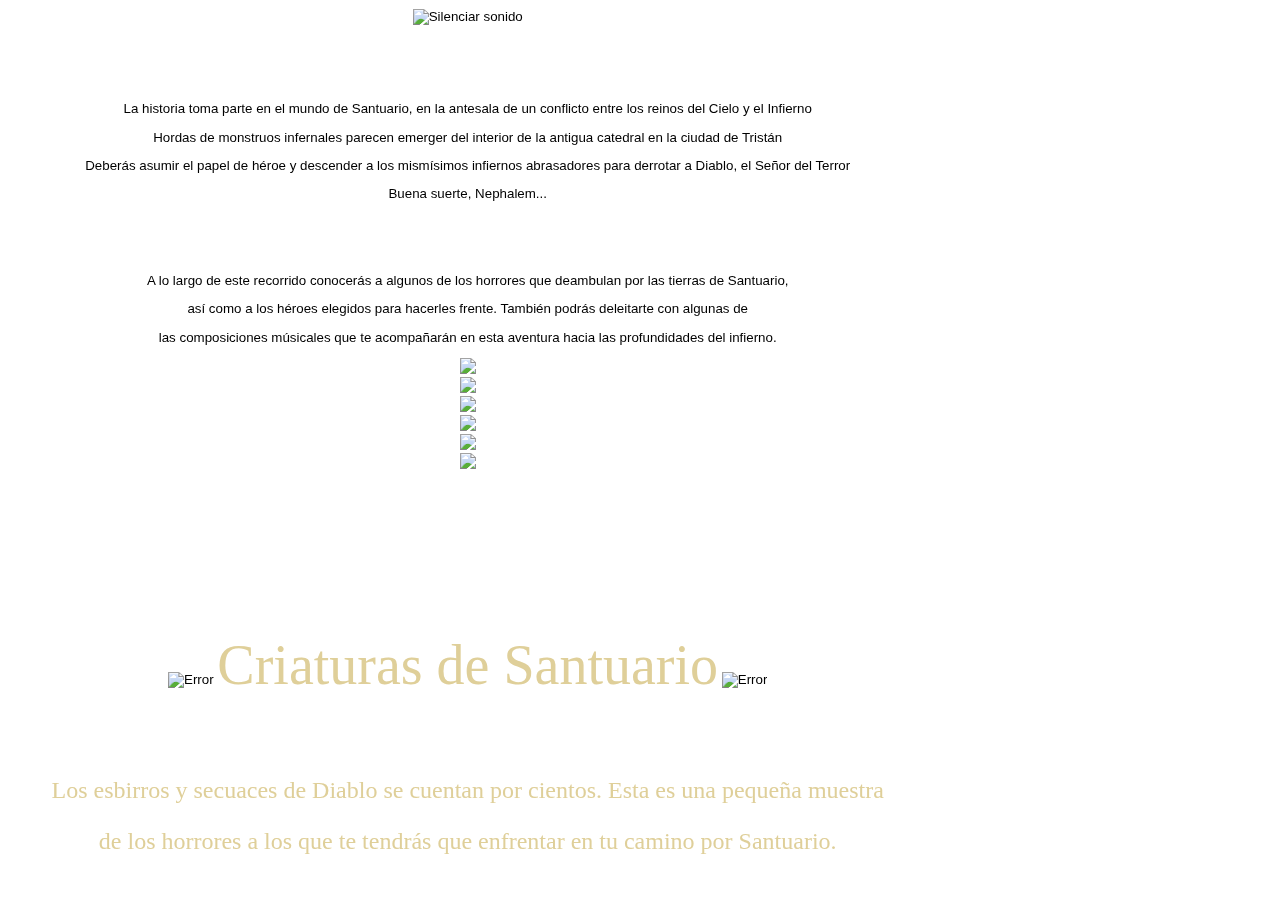
==== tristam.html @ ff0e51da "✨ feature: add main HTML files" ====
<!DOCTYPE html>
<html lang="en">
<head>
	<meta charset="UTF-8">
	<title>Diablo HTML - Tristán</title>
	
	<!--Estilos generales-->
	<link rel="stylesheet" href="css/estilos_generales.css">

	<!--CSS fondo-->
	<link rel="stylesheet" href="css/fondo.css">

	<!--CSS animaciones-->
	<link rel="stylesheet" href="css/animaciones.css">

	<!--Favicon-->
	<link rel="shortcut icon" href="resource/favicon/favicon.ico" type="image/x-icon">
	<link rel="icon" href="resource/favicon/favicon.ico" type="image/x-icon">

	<!--JQuery y JS-->
	<script type="text/javascript" src="lib/jquery-3.2.1.min.js"></script>
	<script type="text/javascript" src="js/controles-musica.js"></script>
</head>
<body>

	<div class="contenedor-tristam"> <!--Div contenedor del cuerpo de la web, fondo-->
		<!--Parar musica de fondo-->
		<button style="background: none; border: none; position: fixed" id="boton_sonido"><img src="resource/img/png/mute.png" height="32px" width="32px" alt="Silenciar sonido"/>

		<div align="center" style="margin: 0 auto">
			<div style="display: inline-block;">
				<div style="display: inline-block; margin-top: 3rem">
					<img src="resource/img/gif/llamas.gif" alt="">
				</div>

				<p class="texto-general textoDesvanecer" style="animation-delay: -0.1s">La historia toma parte en el mundo de Santuario, en la antesala de un conflicto entre los reinos del Cielo y el Infierno</p>
				<p class="texto-general textoDesvanecer" style="animation-delay: -0.2s">Hordas de monstruos infernales parecen emerger del interior de la antigua catedral en la ciudad de Tristán</p>
				<p class="texto-general textoDesvanecer" style="animation-delay: -0.3s">Deberás asumir el papel de héroe y descender a los mismísimos infiernos abrasadores para derrotar a Diablo, el Señor del Terror</p>
				<p class="texto-general textoDesvanecer" style="animation-delay: -0.4s">Buena suerte, Nephalem...</p>

				<br><br><br>

				<p class="texto-general textoDesvanecer" style="animation-delay: -1s">A lo largo de este recorrido conocerás a algunos de los horrores que deambulan por las tierras de Santuario,</p>
				<p class="texto-general textoDesvanecer" style="animation-delay: -1s">así como a los héroes elegidos para hacerles frente. También podrás deleitarte con algunas de </p>
				<p class="texto-general textoDesvanecer" style="animation-delay: -1s">las composiciones músicales que te acompañarán en esta aventura hacia las profundidades del infierno.</p>

			</div>
		</div>

		<!--Cajón de monstruos introducción-->
		<div class="cajon-monstruos" align="center" style="margin: 0 auto;">

			<div class="div-monstruo">
				<!--<img class="static-gif" src="resource/img/png/monsters/19.png">-->
				<img class="gif" src="resource/img/gif/monsters/5.gif">
			</div>

			<div class="div-monstruo">
				<!--<img class="static-gif" src="resource/img/png/monsters/1.png">-->
				<img class="gif" src="resource/img/gif/monsters/8.gif">
			</div>

			<div class="div-monstruo">
				<!--<img class="static-gif" src="resource/img/png/monsters/1.png">-->
				<img class="gif" src="resource/img/gif/monsters/1.gif">
			</div>

			<div class="div-monstruo">
				<!--<img class="static-gif" src="resource/img/png/monsters/1.png">-->
				<img class="gif" src="resource/img/gif/monsters/11.gif">
			</div>

			<div class="div-monstruo">
				<!--<img class="static-gif" src="resource/img/png/monsters/4.png">-->
				<img class="gif" src="resource/img/gif/monsters/17.gif">
			</div>

			<div class="div-monstruo">
				<!--<img class="static-gif" src="resource/img/png/monsters/15.png">-->
				<img class="gif" src="resource/img/gif/monsters/22.gif">
			</div>

		</div>

		<br><br><br><br><br><br><br>

		<!--DIV monstruos-->
		<div align="center" style="margin: 0 auto">

			<div>
				<img style="display: inline-block" src="resource/img/gif/pent.gif" alt="Error">
				<p style="font-family: AvQuest; color: #DFCF99; font-size: 3.5rem; display: inline-block">Criaturas de Santuario</p>
				<img style="display: inline-block" src="resource/img/gif/pent.gif" alt="Error">
				<p id="descMonstruos" style="font-family: AvQuest; color: #DFCF99; font-size: 1.5rem;">Los esbirros y secuaces de Diablo se cuentan por cientos. Esta es una pequeña muestra </p>
				<p id="descMonstruos2" style="font-family: AvQuest; color: #DFCF99; font-size: 1.5rem;">de los horrores a los que te tendrás que enfrentar en tu camino por Santuario.</p>

			</div>

			<div style="display: inline-block;">
				<p style="font-family: AvQuest; color: #DFCF99; font-size: 2rem;">Andariel</p>
				<img id="andariel" class="img-monstruo img-snd" src="resource/img/gif/bosses/andariel.gif" alt="error">
			</div>

			<div style="display: inline-block;">
				<p style="font-family: AvQuest; color: #DFCF99; font-size: 2rem;">Mephisto</p>
				<img class="img-monstruo img-snd" src="resource/img/gif/bosses/mephisto.gif" alt="error">
			</div>

			<div style="display: inline-block;">
				<p style="font-family: AvQuest; color: #DFCF99; font-size: 2rem;">Diablo</p>
				<img class="img-monstruo img-snd" src="resource/img/gif/bosses/diablo.gif" alt="error">
			</div>

		</div>

		<!--DIV monstruos 2-->
		<div align="center" style="margin: 0 auto; margin-top: 2rem">

			<div style="display: inline-block;">
				<p style="font-family: AvQuest; color: #DFCF99; font-size: 2rem;">Yeti</p>
				<img class="img-monstruo img-snd" src="resource/img/gif/monsters/yeti.gif" alt="error">
			</div>

			<div style="display: inline-block;">
				<p style="font-family: AvQuest; color: #DFCF99; font-size: 2rem;">Guardián</p>
				<img class="img-monstruo img-snd" src="resource/img/gif/monsters/guardian.gif" alt="error">
			</div>

			<div style="display: inline-block; margin-left: 1rem">
				<p style="font-family: AvQuest; color: #DFCF99; font-size: 2rem;">Esqueleto</p>
				<img class="img-monstruo img-snd" src="resource/img/gif/monsters/eske.gif" alt="error">
			</div>

		</div>

		<!--DIV personajes-->
		<div align="center" style="margin: 0 auto">

			<div>
				<img style="display: inline-block" src="resource/img/gif/pent.gif" alt="Error">
				<p style="font-family: AvQuest; color: #DFCF99; font-size: 3.5rem; display: inline-block">Héroes Nephalem</p>
				<img style="display: inline-block" src="resource/img/gif/pent.gif" alt="Error">
				<p id="descPersonajes" style="font-family: AvQuest; color: #DFCF99; font-size: 1.5rem;">En los tiempos más oscuros es cuando la luz brilla con más fuerza. Estos son algunos </p>
				<p id="descPersonajes2" style="font-family: AvQuest; color: #DFCF99; font-size: 1.5rem;">de los héroes que se han unido para poner fin al reino de terror de Diablo. </p>

			</div>

			<div style="display: inline-block;">
				<p style="font-family: AvQuest; color: #DFCF99; font-size: 2rem;">Guerrero</p>
				<img class="img-monstruo img-snd" src="resource/img/gif/chars/warrior.gif" alt="error">
			</div>

			<div style="display: inline-block;">
				<p style="font-family: AvQuest; color: #DFCF99; font-size: 2rem;">Arpía</p>
				<img class="img-monstruo img-snd" src="resource/img/gif/chars/rogue.gif" alt="error">
			</div>

			<div style="display: inline-block;">
				<p style="font-family: AvQuest; color: #DFCF99; font-size: 2rem;">Mago</p>
				<img class="img-monstruo img-snd" src="resource/img/gif/chars/mago.gif" alt="error">
			</div>

		</div>

		<!--DIV personajes 2-->
		<div align="center" style="margin: 0 auto; margin-top: 2rem">

			<div style="display: inline-block;">
				<p style="font-family: AvQuest; color: #DFCF99; font-size: 2rem;">Bárbaro</p>
				<img class="img-monstruo img-snd" src="resource/img/gif/chars/barba.gif" alt="error">
			</div>

			<div style="display: inline-block;">
				<p style="font-family: AvQuest; color: #DFCF99; font-size: 2rem;">Hechicera</p>
				<img class="img-monstruo img-snd" src="resource/img/gif/chars/maga.gif" alt="error">
			</div>

			<div style="display: inline-block; margin-left: 1rem">
				<p style="font-family: AvQuest; color: #DFCF99; font-size: 2rem;">Amazona</p>
				<img class="img-monstruo img-snd" src="resource/img/gif/chars/ama.gif" alt="error">
			</div>

			<div style="display: inline-block; margin-left: 1rem">
				<p style="font-family: AvQuest; color: #DFCF99; font-size: 2rem;">Nigromante</p>
				<img class="img-monstruo img-snd" src="resource/img/gif/chars/nigro.gif" alt="error">
			</div>

			<div style="display: inline-block; margin-left: 1rem">
				<p style="font-family: AvQuest; color: #DFCF99; font-size: 2rem;">Paladín</p>
				<img class="img-monstruo img-snd" src="resource/img/gif/chars/pala.gif" alt="error">
			</div>

		</div>

		<!--DIV música-->
		<div align="center" style="margin: 0 auto">

			<div>
				<img style="display: inline-block" src="resource/img/gif/pent.gif" alt="Error">
				<p style="font-family: AvQuest; color: #DFCF99; font-size: 3.5rem; display: inline-block">Stay awhile and listen...</p>
				<img style="display: inline-block" src="resource/img/gif/pent.gif" alt="Error">
				<p id="descMusica" style="font-family: AvQuest; color: #DFCF99; font-size: 1.5rem;">Escucha algunas de las piezas musicales que dan identidad a la oscura atmósfera de Santuario.</p>
			</div>

			<div style="display: inline-block;">
				<p style="font-family: AvQuest; color: #DFCF99; font-size: 2rem;">La catedral</p>
				<audio controls id="mus1" src="resource/music/musd1dungeon.mp3"/>
			</div>

			<div style="display: inline-block;">
				<p style="font-family: AvQuest; color: #DFCF99; font-size: 2rem;">Las llanuras</p>
				<audio controls id="mus2" src="resource/music/musd22.mp3"/>
			</div>

			<div style="display: inline-block; margin-bottom: 5rem">
				<p style="font-family: AvQuest; color: #DFCF99; font-size: 2rem;">El campamento</p>
				<audio controls id="mus3" src="resource/music/musd21.mp3"/>
			</div>

		</div>

	</div>

	<!--Música de fondo-->
	<audio id="mus_fondo" src="resource/music/tristam.mp3" autoplay loop/>
	<audio id="sonido" src="resource/sounds/ui/titlemov.wav" preload="auto"/>

</body>
</html>
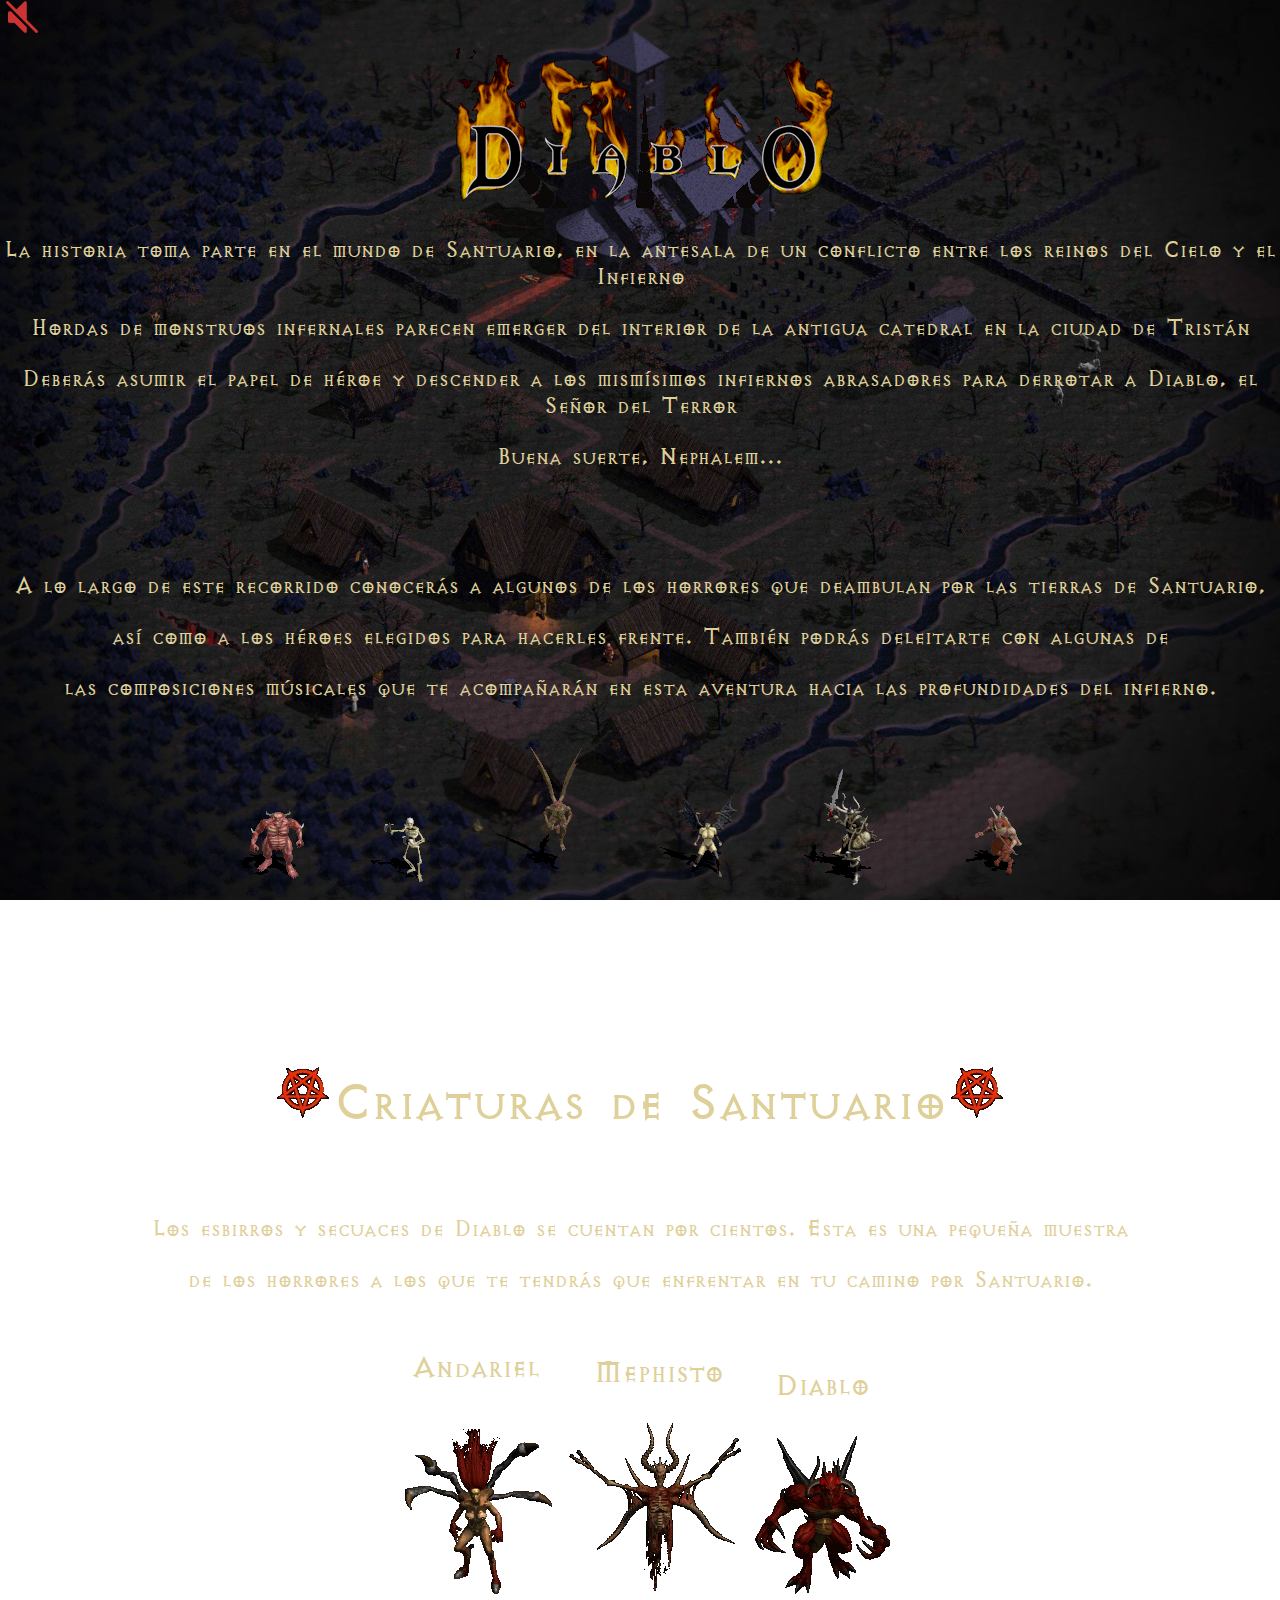
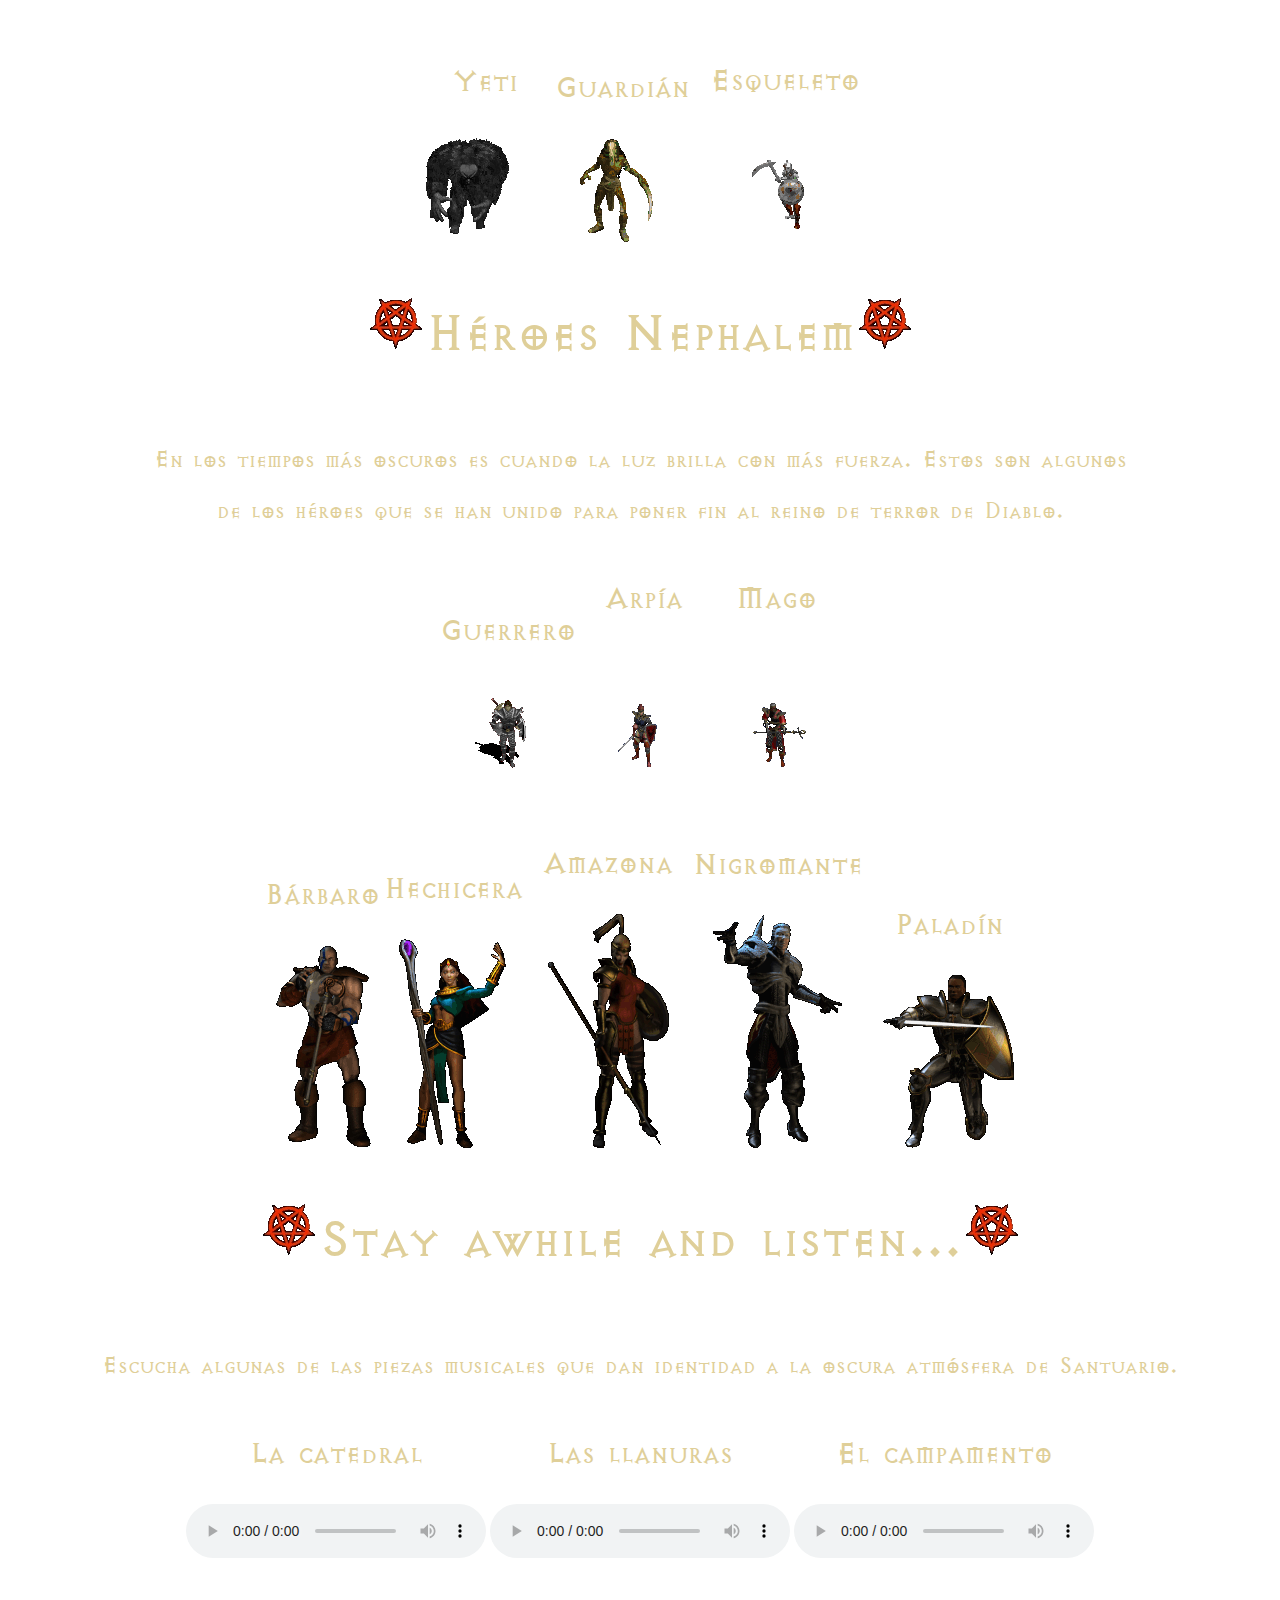
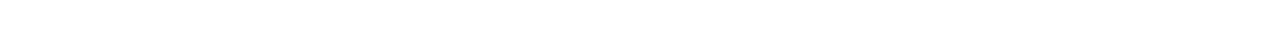
==== commit cf5d6807: "🩹 fix: reverted changes" ====
--- a/tristam.html
+++ b/tristam.html
@@ -24,206 +24,206 @@
 <body>
 
 	<div class="contenedor-tristam"> <!--Div contenedor del cuerpo de la web, fondo-->
-		<!--Parar musica de fondo-->
-		<button style="background: none; border: none; position: fixed" id="boton_sonido"><img src="resource/img/png/mute.png" height="32px" width="32px" alt="Silenciar sonido"/>
+        <!--Parar musica de fondo-->
+		<button style="background: none; border: none; position: fixed" id="boton_sonido"><img src="resource/img/png/mute.png" height="32px" width="32px" alt="Silenciar sonido"/></button>
 
 		<div align="center" style="margin: 0 auto">
 			<div style="display: inline-block;">
-				<div style="display: inline-block; margin-top: 3rem">
-					<img src="resource/img/gif/llamas.gif" alt="">
-				</div>
-
-				<p class="texto-general textoDesvanecer" style="animation-delay: -0.1s">La historia toma parte en el mundo de Santuario, en la antesala de un conflicto entre los reinos del Cielo y el Infierno</p>
-				<p class="texto-general textoDesvanecer" style="animation-delay: -0.2s">Hordas de monstruos infernales parecen emerger del interior de la antigua catedral en la ciudad de Tristán</p>
-				<p class="texto-general textoDesvanecer" style="animation-delay: -0.3s">Deberás asumir el papel de héroe y descender a los mismísimos infiernos abrasadores para derrotar a Diablo, el Señor del Terror</p>
-				<p class="texto-general textoDesvanecer" style="animation-delay: -0.4s">Buena suerte, Nephalem...</p>
-
-				<br><br><br>
-
-				<p class="texto-general textoDesvanecer" style="animation-delay: -1s">A lo largo de este recorrido conocerás a algunos de los horrores que deambulan por las tierras de Santuario,</p>
-				<p class="texto-general textoDesvanecer" style="animation-delay: -1s">así como a los héroes elegidos para hacerles frente. También podrás deleitarte con algunas de </p>
-				<p class="texto-general textoDesvanecer" style="animation-delay: -1s">las composiciones músicales que te acompañarán en esta aventura hacia las profundidades del infierno.</p>
-
-			</div>
+                <div style="display: inline-block; margin-top: 3rem">
+                    <img src="resource/img/gif/llamas.gif" alt="">
+                </div>
+
+                <p class="texto-general textoDesvanecer" style="animation-delay: -0.1s">La historia toma parte en el mundo de Santuario, en la antesala de un conflicto entre los reinos del Cielo y el Infierno</p>
+                <p class="texto-general textoDesvanecer" style="animation-delay: -0.2s">Hordas de monstruos infernales parecen emerger del interior de la antigua catedral en la ciudad de Tristán</p>
+                <p class="texto-general textoDesvanecer" style="animation-delay: -0.3s">Deberás asumir el papel de héroe y descender a los mismísimos infiernos abrasadores para derrotar a Diablo, el Señor del Terror</p>
+                <p class="texto-general textoDesvanecer" style="animation-delay: -0.4s">Buena suerte, Nephalem...</p>
+
+                <br><br><br>
+
+                <p class="texto-general textoDesvanecer" style="animation-delay: -1s">A lo largo de este recorrido conocerás a algunos de los horrores que deambulan por las tierras de Santuario,</p>
+                <p class="texto-general textoDesvanecer" style="animation-delay: -1s">así como a los héroes elegidos para hacerles frente. También podrás deleitarte con algunas de </p>
+                <p class="texto-general textoDesvanecer" style="animation-delay: -1s">las composiciones músicales que te acompañarán en esta aventura hacia las profundidades del infierno.</p>
+
+            </div>
 		</div>
 
-		<!--Cajón de monstruos introducción-->
-		<div class="cajon-monstruos" align="center" style="margin: 0 auto;">
-
-			<div class="div-monstruo">
-				<!--<img class="static-gif" src="resource/img/png/monsters/19.png">-->
-				<img class="gif" src="resource/img/gif/monsters/5.gif">
-			</div>
-
-			<div class="div-monstruo">
-				<!--<img class="static-gif" src="resource/img/png/monsters/1.png">-->
-				<img class="gif" src="resource/img/gif/monsters/8.gif">
-			</div>
-
-			<div class="div-monstruo">
-				<!--<img class="static-gif" src="resource/img/png/monsters/1.png">-->
-				<img class="gif" src="resource/img/gif/monsters/1.gif">
-			</div>
-
-			<div class="div-monstruo">
-				<!--<img class="static-gif" src="resource/img/png/monsters/1.png">-->
-				<img class="gif" src="resource/img/gif/monsters/11.gif">
-			</div>
-
-			<div class="div-monstruo">
-				<!--<img class="static-gif" src="resource/img/png/monsters/4.png">-->
-				<img class="gif" src="resource/img/gif/monsters/17.gif">
-			</div>
-
-			<div class="div-monstruo">
-				<!--<img class="static-gif" src="resource/img/png/monsters/15.png">-->
-				<img class="gif" src="resource/img/gif/monsters/22.gif">
-			</div>
-
-		</div>
-
-		<br><br><br><br><br><br><br>
-
-		<!--DIV monstruos-->
-		<div align="center" style="margin: 0 auto">
-
-			<div>
-				<img style="display: inline-block" src="resource/img/gif/pent.gif" alt="Error">
-				<p style="font-family: AvQuest; color: #DFCF99; font-size: 3.5rem; display: inline-block">Criaturas de Santuario</p>
-				<img style="display: inline-block" src="resource/img/gif/pent.gif" alt="Error">
-				<p id="descMonstruos" style="font-family: AvQuest; color: #DFCF99; font-size: 1.5rem;">Los esbirros y secuaces de Diablo se cuentan por cientos. Esta es una pequeña muestra </p>
-				<p id="descMonstruos2" style="font-family: AvQuest; color: #DFCF99; font-size: 1.5rem;">de los horrores a los que te tendrás que enfrentar en tu camino por Santuario.</p>
-
-			</div>
-
-			<div style="display: inline-block;">
-				<p style="font-family: AvQuest; color: #DFCF99; font-size: 2rem;">Andariel</p>
-				<img id="andariel" class="img-monstruo img-snd" src="resource/img/gif/bosses/andariel.gif" alt="error">
-			</div>
-
-			<div style="display: inline-block;">
-				<p style="font-family: AvQuest; color: #DFCF99; font-size: 2rem;">Mephisto</p>
-				<img class="img-monstruo img-snd" src="resource/img/gif/bosses/mephisto.gif" alt="error">
-			</div>
-
-			<div style="display: inline-block;">
-				<p style="font-family: AvQuest; color: #DFCF99; font-size: 2rem;">Diablo</p>
-				<img class="img-monstruo img-snd" src="resource/img/gif/bosses/diablo.gif" alt="error">
-			</div>
-
-		</div>
-
-		<!--DIV monstruos 2-->
-		<div align="center" style="margin: 0 auto; margin-top: 2rem">
-
-			<div style="display: inline-block;">
-				<p style="font-family: AvQuest; color: #DFCF99; font-size: 2rem;">Yeti</p>
-				<img class="img-monstruo img-snd" src="resource/img/gif/monsters/yeti.gif" alt="error">
-			</div>
-
-			<div style="display: inline-block;">
-				<p style="font-family: AvQuest; color: #DFCF99; font-size: 2rem;">Guardián</p>
-				<img class="img-monstruo img-snd" src="resource/img/gif/monsters/guardian.gif" alt="error">
-			</div>
-
-			<div style="display: inline-block; margin-left: 1rem">
-				<p style="font-family: AvQuest; color: #DFCF99; font-size: 2rem;">Esqueleto</p>
-				<img class="img-monstruo img-snd" src="resource/img/gif/monsters/eske.gif" alt="error">
-			</div>
-
-		</div>
-
-		<!--DIV personajes-->
-		<div align="center" style="margin: 0 auto">
-
-			<div>
-				<img style="display: inline-block" src="resource/img/gif/pent.gif" alt="Error">
-				<p style="font-family: AvQuest; color: #DFCF99; font-size: 3.5rem; display: inline-block">Héroes Nephalem</p>
-				<img style="display: inline-block" src="resource/img/gif/pent.gif" alt="Error">
-				<p id="descPersonajes" style="font-family: AvQuest; color: #DFCF99; font-size: 1.5rem;">En los tiempos más oscuros es cuando la luz brilla con más fuerza. Estos son algunos </p>
-				<p id="descPersonajes2" style="font-family: AvQuest; color: #DFCF99; font-size: 1.5rem;">de los héroes que se han unido para poner fin al reino de terror de Diablo. </p>
-
-			</div>
-
-			<div style="display: inline-block;">
-				<p style="font-family: AvQuest; color: #DFCF99; font-size: 2rem;">Guerrero</p>
-				<img class="img-monstruo img-snd" src="resource/img/gif/chars/warrior.gif" alt="error">
-			</div>
-
-			<div style="display: inline-block;">
-				<p style="font-family: AvQuest; color: #DFCF99; font-size: 2rem;">Arpía</p>
-				<img class="img-monstruo img-snd" src="resource/img/gif/chars/rogue.gif" alt="error">
-			</div>
-
-			<div style="display: inline-block;">
-				<p style="font-family: AvQuest; color: #DFCF99; font-size: 2rem;">Mago</p>
-				<img class="img-monstruo img-snd" src="resource/img/gif/chars/mago.gif" alt="error">
-			</div>
-
-		</div>
-
-		<!--DIV personajes 2-->
-		<div align="center" style="margin: 0 auto; margin-top: 2rem">
-
-			<div style="display: inline-block;">
-				<p style="font-family: AvQuest; color: #DFCF99; font-size: 2rem;">Bárbaro</p>
-				<img class="img-monstruo img-snd" src="resource/img/gif/chars/barba.gif" alt="error">
-			</div>
-
-			<div style="display: inline-block;">
-				<p style="font-family: AvQuest; color: #DFCF99; font-size: 2rem;">Hechicera</p>
-				<img class="img-monstruo img-snd" src="resource/img/gif/chars/maga.gif" alt="error">
-			</div>
-
-			<div style="display: inline-block; margin-left: 1rem">
-				<p style="font-family: AvQuest; color: #DFCF99; font-size: 2rem;">Amazona</p>
-				<img class="img-monstruo img-snd" src="resource/img/gif/chars/ama.gif" alt="error">
-			</div>
-
-			<div style="display: inline-block; margin-left: 1rem">
-				<p style="font-family: AvQuest; color: #DFCF99; font-size: 2rem;">Nigromante</p>
-				<img class="img-monstruo img-snd" src="resource/img/gif/chars/nigro.gif" alt="error">
-			</div>
-
-			<div style="display: inline-block; margin-left: 1rem">
-				<p style="font-family: AvQuest; color: #DFCF99; font-size: 2rem;">Paladín</p>
-				<img class="img-monstruo img-snd" src="resource/img/gif/chars/pala.gif" alt="error">
-			</div>
-
-		</div>
-
-		<!--DIV música-->
-		<div align="center" style="margin: 0 auto">
-
-			<div>
-				<img style="display: inline-block" src="resource/img/gif/pent.gif" alt="Error">
-				<p style="font-family: AvQuest; color: #DFCF99; font-size: 3.5rem; display: inline-block">Stay awhile and listen...</p>
-				<img style="display: inline-block" src="resource/img/gif/pent.gif" alt="Error">
-				<p id="descMusica" style="font-family: AvQuest; color: #DFCF99; font-size: 1.5rem;">Escucha algunas de las piezas musicales que dan identidad a la oscura atmósfera de Santuario.</p>
-			</div>
-
-			<div style="display: inline-block;">
-				<p style="font-family: AvQuest; color: #DFCF99; font-size: 2rem;">La catedral</p>
-				<audio controls id="mus1" src="resource/music/musd1dungeon.mp3"/>
-			</div>
-
-			<div style="display: inline-block;">
-				<p style="font-family: AvQuest; color: #DFCF99; font-size: 2rem;">Las llanuras</p>
-				<audio controls id="mus2" src="resource/music/musd22.mp3"/>
-			</div>
-
-			<div style="display: inline-block; margin-bottom: 5rem">
-				<p style="font-family: AvQuest; color: #DFCF99; font-size: 2rem;">El campamento</p>
-				<audio controls id="mus3" src="resource/music/musd21.mp3"/>
-			</div>
-
-		</div>
+        <!--Cajón de monstruos introducción-->
+        <div class="cajon-monstruos" align="center" style="margin: 0 auto;">
+
+            <div class="div-monstruo">
+                <!--<img class="static-gif" src="resource/img/png/monsters/19.png">-->
+                <img class="gif" src="resource/img/gif/monsters/5.gif">
+            </div>
+
+            <div class="div-monstruo">
+                <!--<img class="static-gif" src="resource/img/png/monsters/1.png">-->
+                <img class="gif" src="resource/img/gif/monsters/8.gif">
+            </div>
+
+            <div class="div-monstruo">
+                <!--<img class="static-gif" src="resource/img/png/monsters/1.png">-->
+                <img class="gif" src="resource/img/gif/monsters/1.gif">
+            </div>
+
+            <div class="div-monstruo">
+                <!--<img class="static-gif" src="resource/img/png/monsters/1.png">-->
+                <img class="gif" src="resource/img/gif/monsters/11.gif">
+            </div>
+
+            <div class="div-monstruo">
+                <!--<img class="static-gif" src="resource/img/png/monsters/4.png">-->
+                <img class="gif" src="resource/img/gif/monsters/17.gif">
+            </div>
+
+            <div class="div-monstruo">
+                <!--<img class="static-gif" src="resource/img/png/monsters/15.png">-->
+                <img class="gif" src="resource/img/gif/monsters/22.gif">
+            </div>
+
+        </div>
+
+        <br><br><br><br><br><br><br>
+
+        <!--DIV monstruos-->
+        <div align="center" style="margin: 0 auto">
+
+            <div>
+                <img style="display: inline-block" src="resource/img/gif/pent.gif" alt="Error">
+                <p style="font-family: AvQuest; color: #DFCF99; font-size: 3.5rem; display: inline-block">Criaturas de Santuario</p>
+                <img style="display: inline-block" src="resource/img/gif/pent.gif" alt="Error">
+                <p id="descMonstruos" style="font-family: AvQuest; color: #DFCF99; font-size: 1.5rem;">Los esbirros y secuaces de Diablo se cuentan por cientos. Esta es una pequeña muestra </p>
+                <p id="descMonstruos2" style="font-family: AvQuest; color: #DFCF99; font-size: 1.5rem;">de los horrores a los que te tendrás que enfrentar en tu camino por Santuario.</p>
+
+            </div>
+
+            <div style="display: inline-block;">
+                <p style="font-family: AvQuest; color: #DFCF99; font-size: 2rem;">Andariel</p>
+                <img id="andariel" class="img-monstruo img-snd" src="resource/img/gif/bosses/andariel.gif" alt="error">
+            </div>
+
+            <div style="display: inline-block;">
+                <p style="font-family: AvQuest; color: #DFCF99; font-size: 2rem;">Mephisto</p>
+                <img class="img-monstruo img-snd" src="resource/img/gif/bosses/mephisto.gif" alt="error">
+            </div>
+
+            <div style="display: inline-block;">
+                <p style="font-family: AvQuest; color: #DFCF99; font-size: 2rem;">Diablo</p>
+                <img class="img-monstruo img-snd" src="resource/img/gif/bosses/diablo.gif" alt="error">
+            </div>
+
+        </div>
+
+        <!--DIV monstruos 2-->
+        <div align="center" style="margin: 0 auto; margin-top: 2rem">
+
+            <div style="display: inline-block;">
+                <p style="font-family: AvQuest; color: #DFCF99; font-size: 2rem;">Yeti</p>
+                <img class="img-monstruo img-snd" src="resource/img/gif/monsters/yeti.gif" alt="error">
+            </div>
+
+            <div style="display: inline-block;">
+                <p style="font-family: AvQuest; color: #DFCF99; font-size: 2rem;">Guardián</p>
+                <img class="img-monstruo img-snd" src="resource/img/gif/monsters/guardian.gif" alt="error">
+            </div>
+
+            <div style="display: inline-block; margin-left: 1rem">
+                <p style="font-family: AvQuest; color: #DFCF99; font-size: 2rem;">Esqueleto</p>
+                <img class="img-monstruo img-snd" src="resource/img/gif/monsters/eske.gif" alt="error">
+            </div>
+
+        </div>
+
+        <!--DIV personajes-->
+        <div align="center" style="margin: 0 auto">
+
+            <div>
+                <img style="display: inline-block" src="resource/img/gif/pent.gif" alt="Error">
+                <p style="font-family: AvQuest; color: #DFCF99; font-size: 3.5rem; display: inline-block">Héroes Nephalem</p>
+                <img style="display: inline-block" src="resource/img/gif/pent.gif" alt="Error">
+                <p id="descPersonajes" style="font-family: AvQuest; color: #DFCF99; font-size: 1.5rem;">En los tiempos más oscuros es cuando la luz brilla con más fuerza. Estos son algunos </p>
+                <p id="descPersonajes2" style="font-family: AvQuest; color: #DFCF99; font-size: 1.5rem;">de los héroes que se han unido para poner fin al reino de terror de Diablo. </p>
+
+            </div>
+
+            <div style="display: inline-block;">
+                <p style="font-family: AvQuest; color: #DFCF99; font-size: 2rem;">Guerrero</p>
+                <img class="img-monstruo img-snd" src="resource/img/gif/chars/warrior.gif" alt="error">
+            </div>
+
+            <div style="display: inline-block;">
+                <p style="font-family: AvQuest; color: #DFCF99; font-size: 2rem;">Arpía</p>
+                <img class="img-monstruo img-snd" src="resource/img/gif/chars/rogue.gif" alt="error">
+            </div>
+
+            <div style="display: inline-block;">
+                <p style="font-family: AvQuest; color: #DFCF99; font-size: 2rem;">Mago</p>
+                <img class="img-monstruo img-snd" src="resource/img/gif/chars/mago.gif" alt="error">
+            </div>
+
+        </div>
+
+        <!--DIV personajes 2-->
+        <div align="center" style="margin: 0 auto; margin-top: 2rem">
+
+            <div style="display: inline-block;">
+                <p style="font-family: AvQuest; color: #DFCF99; font-size: 2rem;">Bárbaro</p>
+                <img class="img-monstruo img-snd" src="resource/img/gif/chars/barba.gif" alt="error">
+            </div>
+
+            <div style="display: inline-block;">
+                <p style="font-family: AvQuest; color: #DFCF99; font-size: 2rem;">Hechicera</p>
+                <img class="img-monstruo img-snd" src="resource/img/gif/chars/maga.gif" alt="error">
+            </div>
+
+            <div style="display: inline-block; margin-left: 1rem">
+                <p style="font-family: AvQuest; color: #DFCF99; font-size: 2rem;">Amazona</p>
+                <img class="img-monstruo img-snd" src="resource/img/gif/chars/ama.gif" alt="error">
+            </div>
+
+            <div style="display: inline-block; margin-left: 1rem">
+                <p style="font-family: AvQuest; color: #DFCF99; font-size: 2rem;">Nigromante</p>
+                <img class="img-monstruo img-snd" src="resource/img/gif/chars/nigro.gif" alt="error">
+            </div>
+
+            <div style="display: inline-block; margin-left: 1rem">
+                <p style="font-family: AvQuest; color: #DFCF99; font-size: 2rem;">Paladín</p>
+                <img class="img-monstruo img-snd" src="resource/img/gif/chars/pala.gif" alt="error">
+            </div>
+
+        </div>
+
+        <!--DIV música-->
+        <div align="center" style="margin: 0 auto">
+
+            <div>
+                <img style="display: inline-block" src="resource/img/gif/pent.gif" alt="Error">
+                <p style="font-family: AvQuest; color: #DFCF99; font-size: 3.5rem; display: inline-block">Stay awhile and listen...</p>
+                <img style="display: inline-block" src="resource/img/gif/pent.gif" alt="Error">
+                <p id="descMusica" style="font-family: AvQuest; color: #DFCF99; font-size: 1.5rem;">Escucha algunas de las piezas musicales que dan identidad a la oscura atmósfera de Santuario.</p>
+            </div>
+
+            <div style="display: inline-block;">
+                <p style="font-family: AvQuest; color: #DFCF99; font-size: 2rem;">La catedral</p>
+                <audio controls id="mus1" src="resource/music/musd1dungeon.mp3"/>
+            </div>
+
+            <div style="display: inline-block;">
+                <p style="font-family: AvQuest; color: #DFCF99; font-size: 2rem;">Las llanuras</p>
+                <audio controls id="mus2" src="resource/music/musd22.mp3"/>
+            </div>
+
+            <div style="display: inline-block; margin-bottom: 5rem">
+                <p style="font-family: AvQuest; color: #DFCF99; font-size: 2rem;">El campamento</p>
+                <audio controls id="mus3" src="resource/music/musd21.mp3"/>
+            </div>
+
+        </div>
 
 	</div>
 
 	<!--Música de fondo-->
 	<audio id="mus_fondo" src="resource/music/tristam.mp3" autoplay loop/>
-	<audio id="sonido" src="resource/sounds/ui/titlemov.wav" preload="auto"/>
+    <audio id="sonido" src="resource/sounds/ui/titlemov.wav" preload="auto"></audio>
 
 </body>
 </html>--- a/css/estilos_generales.css
+++ b/css/estilos_generales.css
@@ -0,0 +1,70 @@
+* {
+	cursor: url('../resource/cursor/cursor.png'), pointer;
+}
+
+body, html{
+	margin: 0;
+	height: 100%;
+}
+
+@font-face {
+	font-family: 'AvQuest';
+
+	src: url('../resource/fonts/avqest-webfont.woff2') format('woff2'),
+		 url('../resource/fonts/avqest-webfont.woff') format('woff');
+
+	font-weight: normal;
+	font-style: normal;
+}
+
+.textoh1-index{
+	font-family: AvQuest;
+	color: #DFCF99;
+	font-size: 3.5rem;
+}
+
+.textoh1-index:hover{
+	color: #c5a26a;
+}
+
+.texto-general{
+	font-family: AvQuest;
+	color: #DFCF99;
+	font-size: 1.5rem;
+}
+
+#boton_entrar:hover{
+	filter: brightness(125%);
+}
+
+.img-pj-portada{
+	filter:brightness(190%);
+}
+
+.img-monstruo:hover{
+	filter:brightness(200%);
+}
+
+.static-gif{
+	position: absolute;
+	background: transparent;
+}
+
+.static-gif:hover{
+	opacity: 0;
+}
+
+.gif{
+	opacity: 1;
+}
+
+.div-monstruo{
+	max-width: 50%;
+	position: relative;
+	display: inline-block;
+}
+
+.cajon-monstruos{
+	position: relative;
+
+}--- a/css/fondo.css
+++ b/css/fondo.css
@@ -0,0 +1,9 @@
+body, html{
+	margin: 0;
+	height: 100%;
+	background-image: url("../resource/img/jpg/fondo.jpg");
+	background-repeat: no-repeat;
+	background-attachment: fixed;
+	background-position: center;
+	background-size: cover;
+}--- a/css/animaciones.css
+++ b/css/animaciones.css
@@ -0,0 +1,12 @@
+@keyframes desvanecer {
+	from {
+		opacity:0;
+	}
+	to {
+		opacity:1;
+	}
+}
+
+.textoDesvanecer {
+	animation: desvanecer 4s;
+}